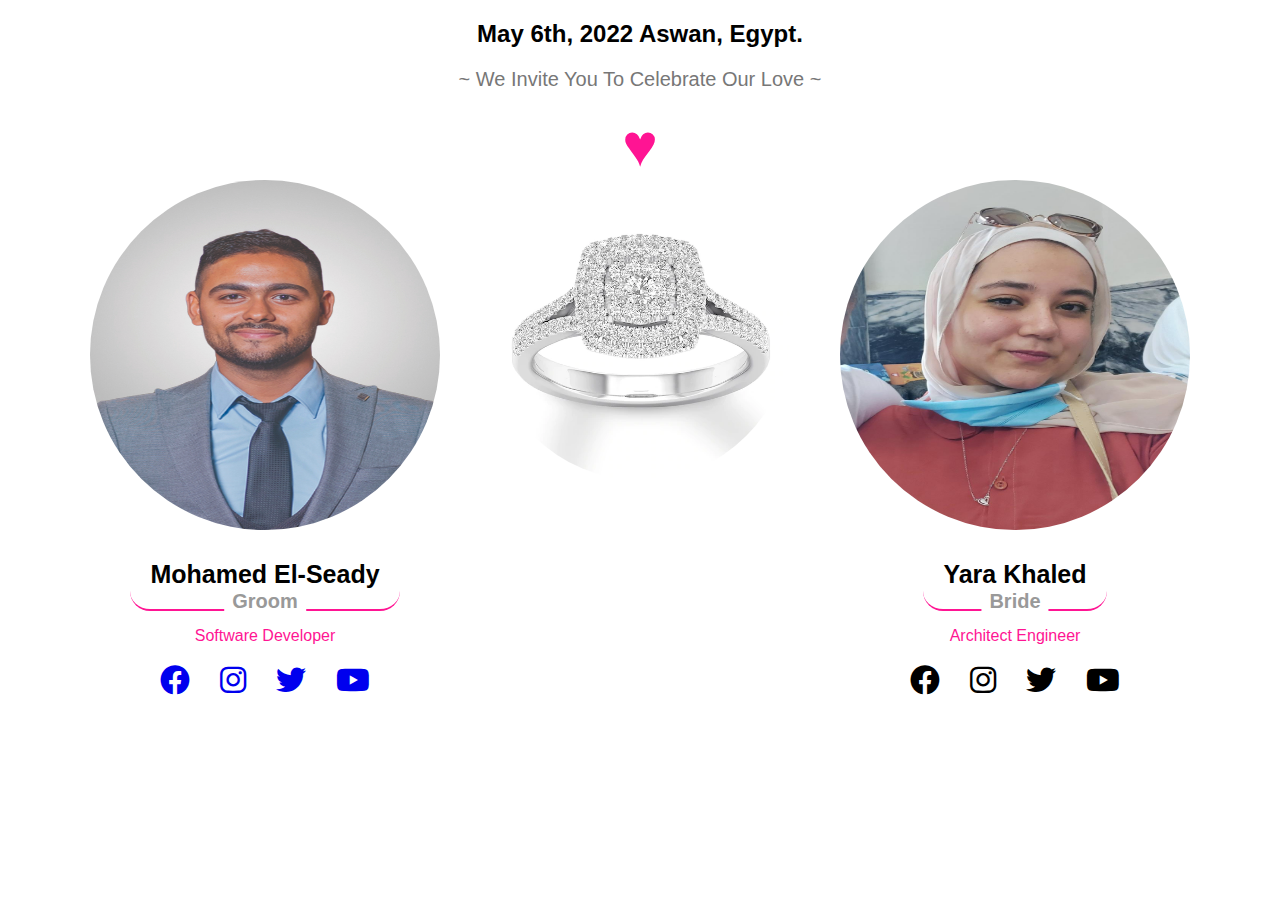
==== index.html @ 18f4226b "Add files via upload" ====
<!DOCTYPE html>
<html lang="en">

<head>
  <meta charset="UTF-8">
  <meta http-equiv="X-UA-Compatible" content="IE=edge">
  <meta name="viewport" content="width=device-width, initial-scale=1.0">
  <title>Engagement</title>
  <link rel="stylesheet" href="">
  <link rel="stylesheet" href="normalize.css">
  <link rel="stylesheet" href="./Css/all.min.css">
  <link rel="stylesheet" href="./Css/Wedding Invite.css">
  <link rel="preconnect" href="https://fonts.gstatic.com" crossorigin />
  <link href="https://fonts.googleapis.com/css2?family=Work+Sans:wght@200;300;400;500;600;700;800&display=swap"
    rel="stylesheet" />
</head>

<body>
  <header>
    <div class="container">
      <h2>May 6th, 2022 Aswan, Egypt.</h2>
      <p>~ We Invite You To Celebrate Our Love ~</p>
      <p class="heart">♥</p>
    </div>
  </header>
  <section>
    <div class="container">
      <div class="husband">
        <div class="groom">
          <img src="./Images/Mandela.jpg" alt="">
          <h3>Mohamed El-Seady</h3>
          <p>Software Developer</p>
          <div class="links">
            <a href="https://www.facebook.com/hamoelseady/" target="_blank"><i class="fab fa-facebook"
                title="Facebook"></i></a>
            <a href="https://www.instagram.com/els3eedy/" target="_blank"><i class="fab fa-instagram"
                title="Instagram"></i></a>
            <a href="https://twitter.com/MohElseady" target="_blank"><i class="fab fa-twitter" title="Twitter"></i></a>
            <a href="#"><i class="fab fa-youtube" title="Youtube"></i></a>
          </div>
        </div>
        <div class="ring">
          <img src="./Images/ring.webp" alt="">
        </div>
        <div class="bride">
          <img src="./Images/Yara.JPG" alt="">
          <h3>Yara Khaled</h3>
          <p>Architect Engineer</p>
          <div class="links">
            <i class="fab fa-facebook"></i>
            <i class="fab fa-instagram"></i>
            <i class="fab fa-twitter"></i>
            <i class="fab fa-youtube"></i>
          </div>
        </div>
      </div>
    </div>
  </section>
</body>

</html>
---- Css/Wedding Invite.css ----
* {
  -webkit-box-sizing: border-box;
  -moz-box-sizing: border-box;
  box-sizing: border-box;
  text-align: center;
}
body {
  font-family: "Open Sans", sans-serif;
}
.container {
  padding-right: 75px;
  padding-left: 75px;
  margin-right: auto;
  margin-left: auto;
}
header {
  text-align: center;
}
header p {
  font-size: 20px;
  color: #777;
}
.heart {
  font-size: 60px;
  color: deeppink;
  margin: 0;
}
.husband {
  display: flex;
  justify-content: center;
  gap: 50px;
}

.husband img {
  width: 350px;
  height: 350px;
  border-radius: 50%;
  display: flex;
  align-items: center;
  justify-content: center;
}
.ring img {
  width: 300px;
  height: 300px;
  /* margin-bottom: 120px; */
}
.husband h3 {
  font-size: 25px;
  position: relative;
  border-bottom: 2px solid deeppink;
  width: fit-content;
  margin: 10px auto;
  padding: 20px;
  border-radius: 20px;
}
.husband .groom h3::after {
  content: "Groom";
  position: absolute;
  top: 70%;
  left: 50%;
  transform: translate(-50%);
  background-color: white;
  padding: 2px 8px;
  font-size: 20px;
  color: #999;
}
.husband .bride h3::after {
  content: "Bride";
  position: absolute;
  top: 70%;
  left: 50%;
  transform: translate(-50%);
  background-color: white;
  padding: 2px 8px;
  font-size: 20px;
  color: #999;
}
.husband .links {
  display: flex;
  justify-content: center;
  gap: 30px;
  margin-top: 20px;
}
.links:visited {
  color: white;
}
.husband .links:hover {
  cursor: pointer;
}
.links .fa-facebook:hover {
  color: blue;
}
.links .fa-instagram:hover {
  color: deeppink;
}
.links .fa-twitter:hover {
  color: #3b88f1;
}
.links .fa-youtube:hover {
  color: red;
}
.husband .links i {
  font-size: 30px;
}
.husband p {
  color: #777;
  min-width: 100%;
  color: deeppink;
}
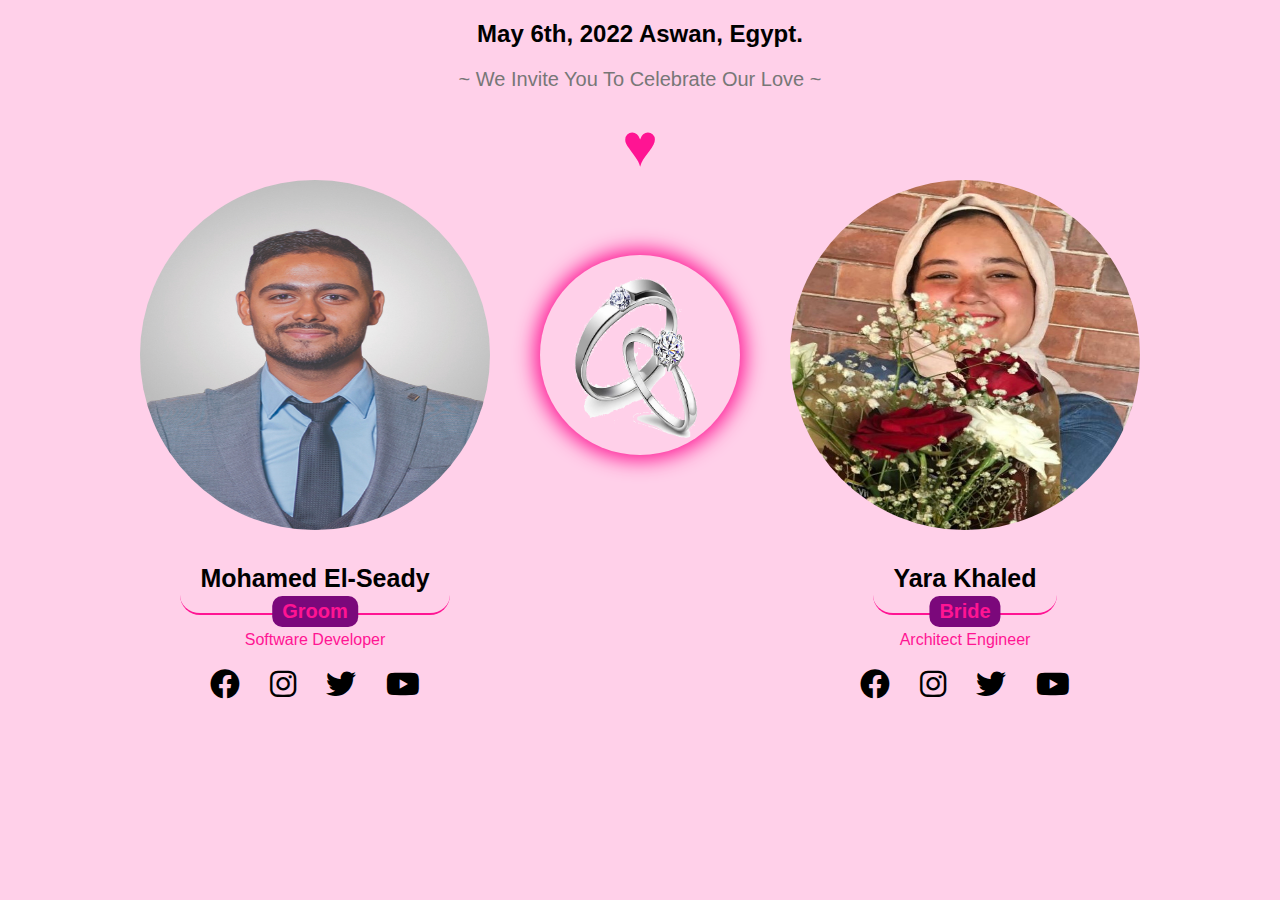
==== commit e110b71e: "Update index.html" ====
--- a/index.html
+++ b/index.html
@@ -40,7 +40,7 @@
           </div>
         </div>
         <div class="ring">
-          <img src="./Images/ring.webp" alt="">
+          <img src="./Images/ring.png" alt="">
         </div>
         <div class="bride">
           <img src="./Images/Yara.JPG" alt="">
@@ -58,4 +58,4 @@
   </section>
 </body>
 
-</html>+</html>
--- a/Css/Wedding Invite.css
+++ b/Css/Wedding Invite.css
@@ -1,109 +1,157 @@
-* {
-  -webkit-box-sizing: border-box;
-  -moz-box-sizing: border-box;
-  box-sizing: border-box;
-  text-align: center;
-}
-body {
-  font-family: "Open Sans", sans-serif;
-}
-.container {
-  padding-right: 75px;
-  padding-left: 75px;
-  margin-right: auto;
-  margin-left: auto;
-}
-header {
-  text-align: center;
-}
-header p {
-  font-size: 20px;
-  color: #777;
-}
-.heart {
-  font-size: 60px;
-  color: deeppink;
-  margin: 0;
-}
-.husband {
-  display: flex;
-  justify-content: center;
-  gap: 50px;
-}
-
-.husband img {
-  width: 350px;
-  height: 350px;
-  border-radius: 50%;
-  display: flex;
-  align-items: center;
-  justify-content: center;
-}
-.ring img {
-  width: 300px;
-  height: 300px;
-  /* margin-bottom: 120px; */
-}
-.husband h3 {
-  font-size: 25px;
-  position: relative;
-  border-bottom: 2px solid deeppink;
-  width: fit-content;
-  margin: 10px auto;
-  padding: 20px;
-  border-radius: 20px;
-}
-.husband .groom h3::after {
-  content: "Groom";
-  position: absolute;
-  top: 70%;
-  left: 50%;
-  transform: translate(-50%);
-  background-color: white;
-  padding: 2px 8px;
-  font-size: 20px;
-  color: #999;
-}
-.husband .bride h3::after {
-  content: "Bride";
-  position: absolute;
-  top: 70%;
-  left: 50%;
-  transform: translate(-50%);
-  background-color: white;
-  padding: 2px 8px;
-  font-size: 20px;
-  color: #999;
-}
-.husband .links {
-  display: flex;
-  justify-content: center;
-  gap: 30px;
-  margin-top: 20px;
-}
-.links:visited {
-  color: white;
-}
-.husband .links:hover {
-  cursor: pointer;
-}
-.links .fa-facebook:hover {
-  color: blue;
-}
-.links .fa-instagram:hover {
-  color: deeppink;
-}
-.links .fa-twitter:hover {
-  color: #3b88f1;
-}
-.links .fa-youtube:hover {
-  color: red;
-}
-.husband .links i {
-  font-size: 30px;
-}
-.husband p {
-  color: #777;
-  min-width: 100%;
-  color: deeppink;
-}
+* {
+  -webkit-box-sizing: border-box;
+  -moz-box-sizing: border-box;
+  box-sizing: border-box;
+  text-align: center;
+}
+body {
+  font-family: "Open Sans", sans-serif;
+  background-color: hsl(328, 100%, 54%, 20%);
+}
+.container {
+  padding-right: 75px;
+  padding-left: 75px;
+  margin-right: auto;
+  margin-left: auto;
+}
+header p {
+  font-size: 20px;
+  color: #777;
+}
+.heart {
+  font-size: 60px;
+  color: deeppink;
+  margin: 0;
+  animation: heart 1s linear infinite;
+
+}
+.husband {
+  display: flex;
+  justify-content: center;
+  gap: 50px;
+}
+
+.husband img {
+  width: 350px;
+  height: 350px;
+  border-radius: 50%;
+}
+.ring img {
+  width: 200px;
+  height: 200px;
+  color: hsl(328, 100%, 54%, 20%);
+  box-shadow: 0px 0px 20px 5px deeppink;
+  margin-top: 75px;
+}
+.husband h3 {
+  font-size: 25px;
+  position: relative;
+  border-bottom: 2px solid deeppink;
+  width: fit-content;
+  margin: 10px auto;
+  padding: 20px;
+  border-radius: 20px;
+}
+.husband .groom h3::after,
+.husband .bride h3::after {
+  top: 75%;
+  left: 50%;
+  transform: translate(-50%);
+  background-color: #7b087b;
+  padding: 4px 10px;
+  font-size: 20px;
+  color: deeppink;
+  border-radius: 10px;
+}
+.husband .groom h3::after {
+  content: "Groom";
+  position: absolute;
+}
+.husband .bride h3::after {
+  content: "Bride";
+  position: absolute;
+}
+.husband .links {
+  display: flex;
+  justify-content: center;
+  gap: 30px;
+  margin-top: 20px;
+}
+a {
+  color: black;
+}
+.husband .links:hover {
+  cursor: pointer;
+}
+.links .fa-facebook:hover {
+  color: blue;
+}
+.links .fa-instagram:hover {
+  color: deeppink;
+}
+.links .fa-twitter:hover {
+  color: #3b88f1;
+}
+.links .fa-youtube:hover {
+  color: red;
+}
+.husband .links i {
+  font-size: 30px;
+}
+.husband p {
+  color: #777;
+  min-width: 100%;
+  color: deeppink;
+}
+.husband .groom img,
+.husband .bride img {
+  transition-duration: 0.5s;
+}
+.husband .groom img:hover,
+.husband .bride img:hover {
+  transform: scale(1.1);
+  border: 3px solid deeppink;
+}
+
+@media (max-width: 767px) {
+  .husband {
+    display: flex;
+    flex-direction: column;
+    align-items: center;
+  }
+   .groom img {
+     margin-top: 15px;
+  }
+  .husband h3 {
+    font-size: 22px;
+  }
+  .ring img {
+    margin-top: 0;
+  }
+}
+@media (max-width: 991px) {
+  .husband img {
+    width: 250px;
+    height: 250px;
+  }
+  .ring img {
+    width: 150px;
+    height: 150px;
+  }
+}
+
+@keyframes heart {
+  0%,
+  50% {
+    transform: scale(1.4);
+  }
+  50%,
+  80% {
+    transform: scale(1.2);
+  }
+  80%,
+  100% {
+    transform: scale(1);
+  }
+}
+
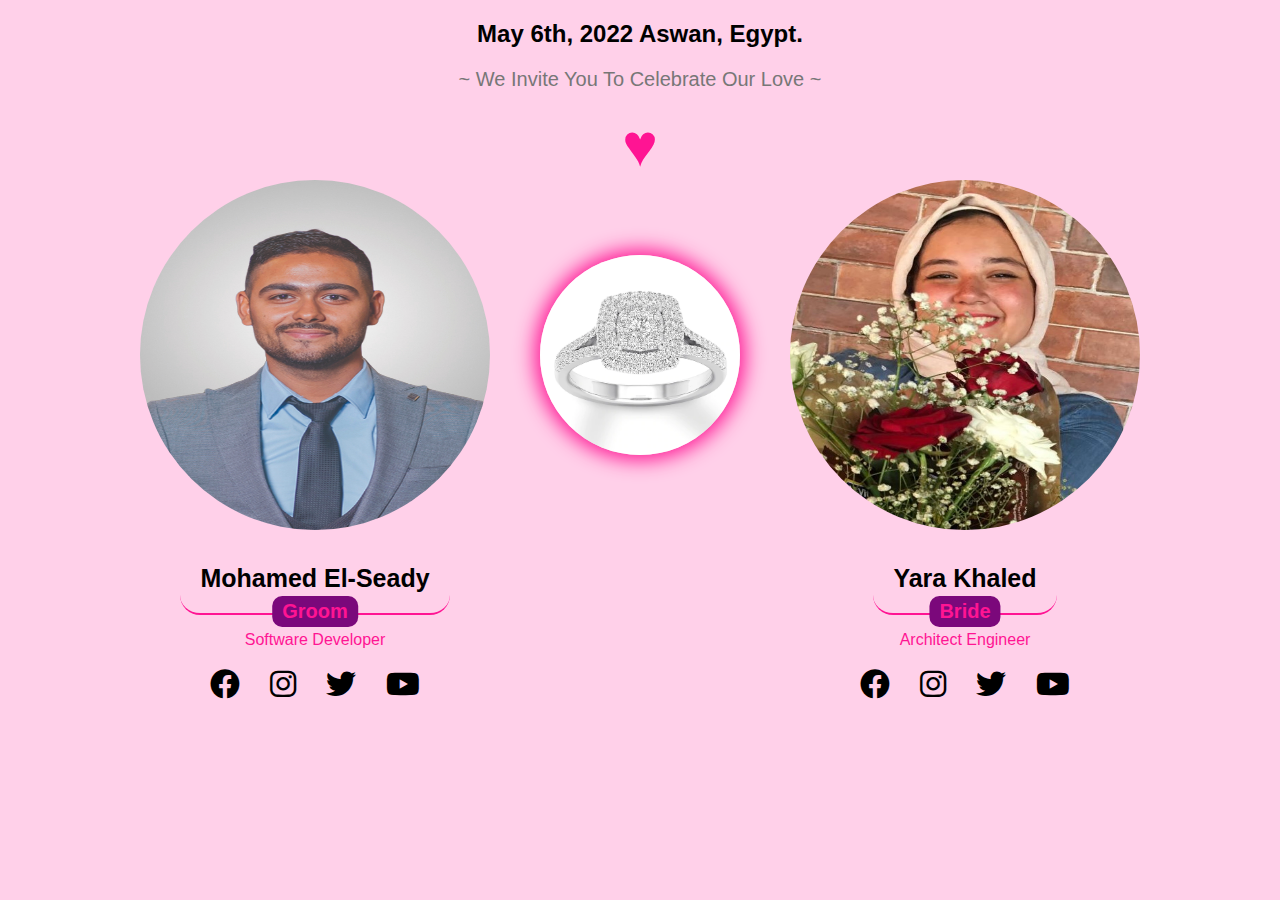
==== commit 2da986ab: "Update index.html" ====
--- a/index.html
+++ b/index.html
@@ -40,7 +40,7 @@
           </div>
         </div>
         <div class="ring">
-          <img src="./Images/ring.png" alt="">
+          <img src="./Images/ring.webp" alt="">
         </div>
         <div class="bride">
           <img src="./Images/Yara.JPG" alt="">
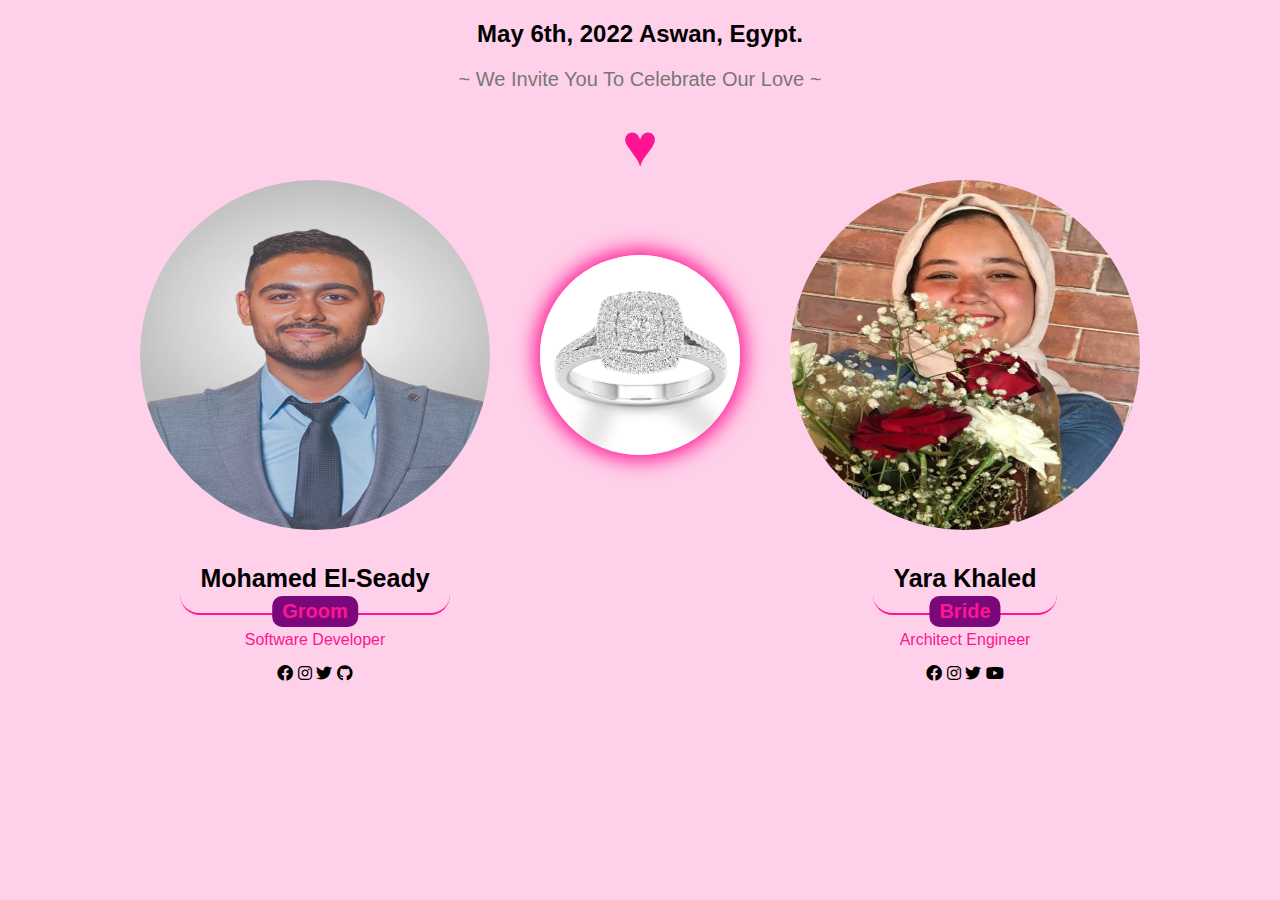
==== commit 0edf110c: "Update index.html" ====
--- a/index.html
+++ b/index.html
@@ -30,13 +30,13 @@
           <img src="./Images/Mandela.jpg" alt="">
           <h3>Mohamed El-Seady</h3>
           <p>Software Developer</p>
-          <div class="links">
+          <div class="social-icons">
             <a href="https://www.facebook.com/hamoelseady/" target="_blank"><i class="fab fa-facebook"
                 title="Facebook"></i></a>
             <a href="https://www.instagram.com/els3eedy/" target="_blank"><i class="fab fa-instagram"
                 title="Instagram"></i></a>
             <a href="https://twitter.com/MohElseady" target="_blank"><i class="fab fa-twitter" title="Twitter"></i></a>
-            <a href="#"><i class="fab fa-youtube" title="Youtube"></i></a>
+            <a href="https://github.com/Mandela95" target="_blank"><i class="fab fa-github" title="Github"></i></a>
           </div>
         </div>
         <div class="ring">
@@ -46,7 +46,7 @@
           <img src="./Images/Yara.JPG" alt="">
           <h3>Yara Khaled</h3>
           <p>Architect Engineer</p>
-          <div class="links">
+          <div class="social-icons">
             <i class="fab fa-facebook"></i>
             <i class="fab fa-instagram"></i>
             <i class="fab fa-twitter"></i>
